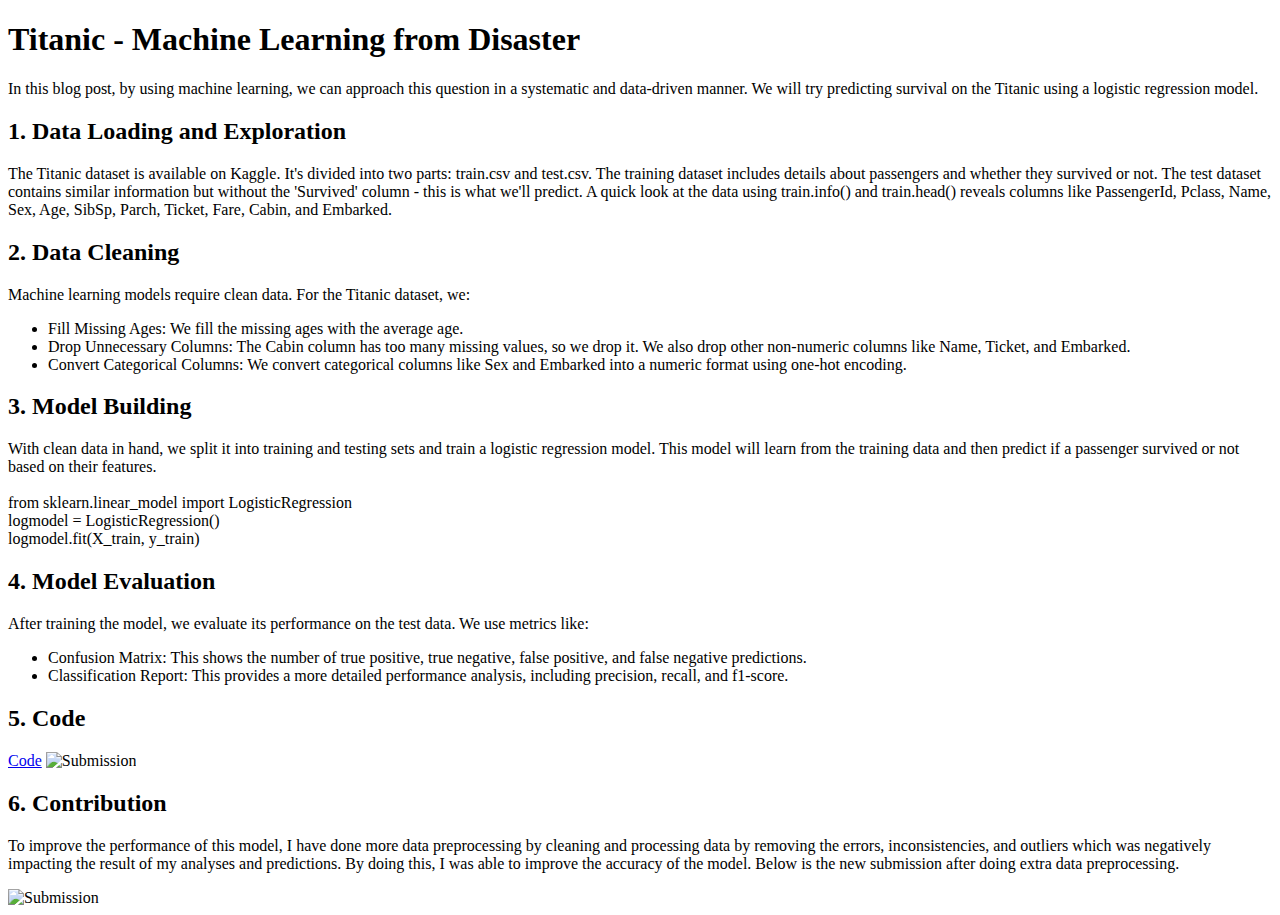
==== blog.html @ 7868ba30 "Add files via upload" ====
<!DOCTYPE html>
<html>
    <head>
        <title>Kashyap Holla Blog</title>
    </head>
    <body>
        <h1>Titanic - Machine Learning from Disaster</h1>
        <p>In this blog post, by using machine learning, we can approach this question in a systematic and data-driven manner. We will try predicting survival on the Titanic using a logistic regression model.</p>
        <h2>1. Data Loading and Exploration</h2>
        <p>The Titanic dataset is available on Kaggle. It's divided into two parts: train.csv and test.csv. The training dataset includes details about passengers and whether they survived or not. The test dataset contains similar information but without the 'Survived' column - this is what we'll predict.

            A quick look at the data using train.info() and train.head() reveals columns like PassengerId, Pclass, Name, Sex, Age, SibSp, Parch, Ticket, Fare, Cabin, and Embarked.</p>
        <h2>2. Data Cleaning</h2>
        <p>Machine learning models require clean data. For the Titanic dataset, we:
            <ul>
                <li>Fill Missing Ages: We fill the missing ages with the average age.</li>
                <li>Drop Unnecessary Columns: The Cabin column has too many missing values, so we drop it. We also drop other non-numeric columns like Name, Ticket, and Embarked.</li>
                <li>Convert Categorical Columns: We convert categorical columns like Sex and Embarked into a numeric format using one-hot encoding.</li>
            </ul>
        </p>
        <h2>3. Model Building</h2>
        <p>With clean data in hand, we split it into training and testing sets and train a logistic regression model. This model will learn from the training data and then predict if a passenger survived or not based on their features.
            <br><br>
            from sklearn.linear_model import LogisticRegression 
            <br>
            logmodel = LogisticRegression()
            <br>
            logmodel.fit(X_train, y_train)</p>
        <h2>4. Model Evaluation</h2>
        <p>After training the model, we evaluate its performance on the test data. We use metrics like: <br>
            <ul>
                <li>Confusion Matrix: This shows the number of true positive, true negative, false positive, and false negative predictions.</li>
                <li>Classification Report: This provides a more detailed performance analysis, including precision, recall, and f1-score.</li>
            </ul>
            </p>
        <h2>5. Code</h2>
        <a href="Data/titanic.ipynb" download="Data/titanic.ipynb" target="_blank">Code</a>
        <img src="Submission1.jpg" alt="Submission">
        <h2>6. Contribution</h2>
        <p>To improve the performance of this model, I have done more data preprocessing by cleaning and processing data by removing the errors, inconsistencies, and outliers which was negatively impacting the result of my analyses and predictions. By doing this, I was able to improve the accuracy of the model. Below is the new submission after doing extra data preprocessing.</p>
        <img src="Submission2.jpg" alt="Submission">
    </body>
</html>
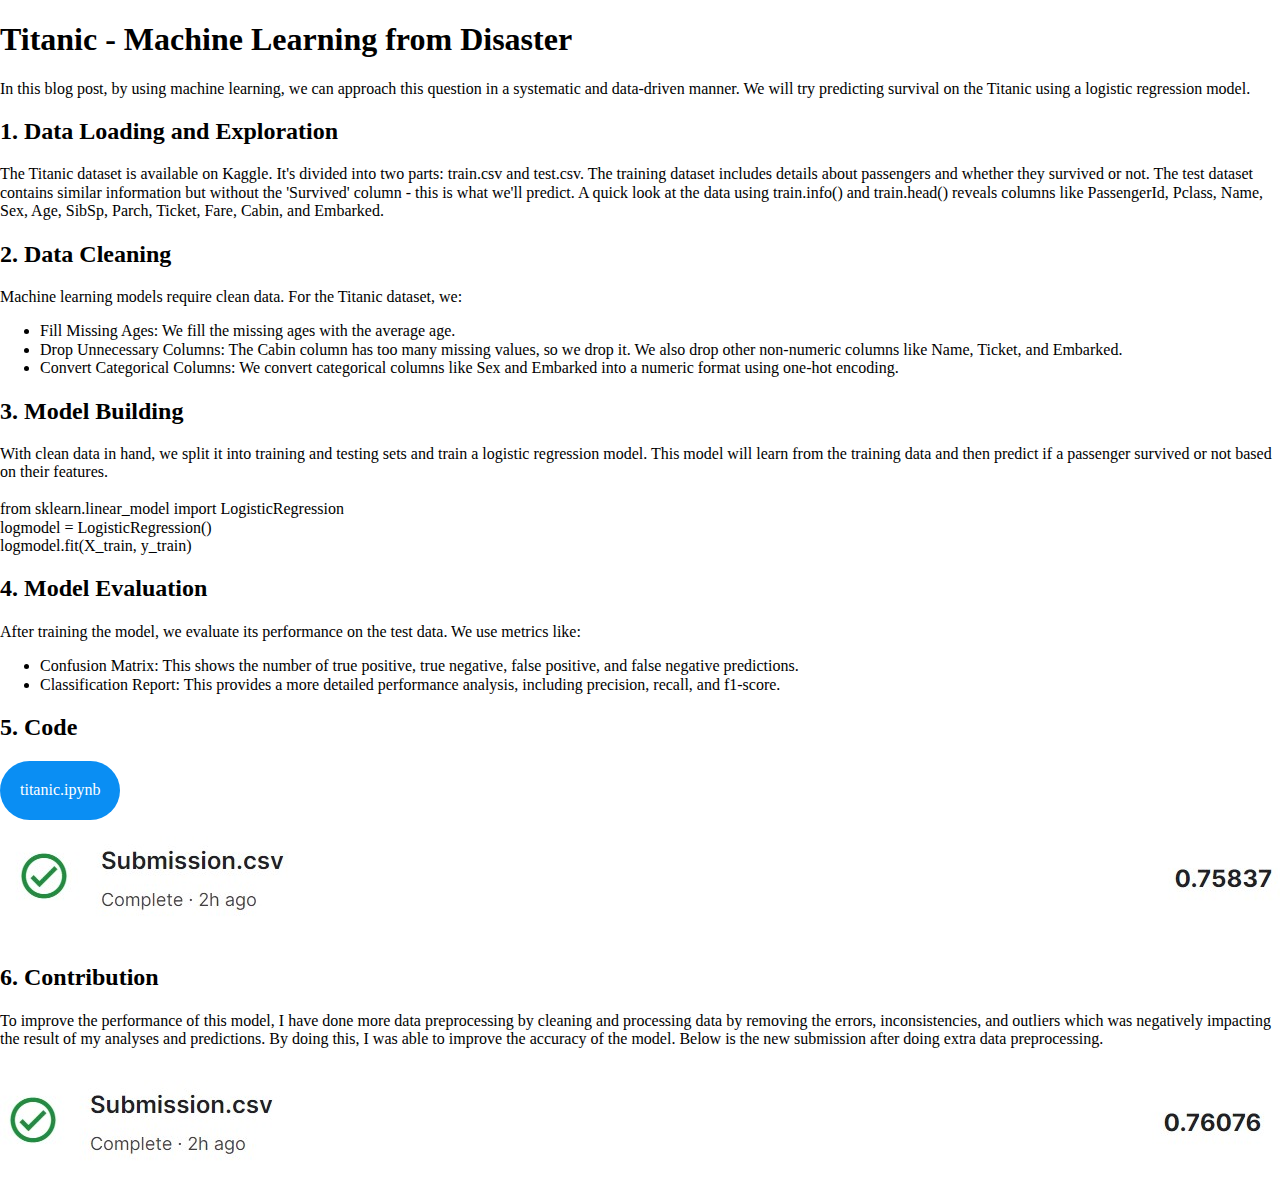
==== commit 87193087: "Update blog.html" ====
--- a/blog.html
+++ b/blog.html
@@ -2,6 +2,10 @@
 <html>
     <head>
         <title>Kashyap Holla Blog</title>
+        <meta name="viewport" content="width=device-width, initial-scale=1">
+        <link rel="stylesheet" type="text/css" href="Data/necolas.github.io_normalize.css_8.0.1_normalize.css"/>
+        <link rel="stylesheet" type="text/css" href="CSS/index2.css"/>
+        <link rel="shortcut icon" href="Images/favicon.png" type="image/x-icon">
     </head>
     <body>
         <h1>Titanic - Machine Learning from Disaster</h1>
@@ -34,10 +38,11 @@
             </ul>
             </p>
         <h2>5. Code</h2>
-        <a href="Data/titanic.ipynb" download="Data/titanic.ipynb" target="_blank">Code</a>
+        <a class="btn-header-main-page" href="Data/titanic.ipynb" download="Data/titanic.ipynb" target="_blank">titanic.ipynb</a>
+        <!-- <a href="Data/titanic.ipynb" download="Data/titanic.ipynb" target="_blank">Code</a> -->
         <img src="Submission1.jpg" alt="Submission">
         <h2>6. Contribution</h2>
         <p>To improve the performance of this model, I have done more data preprocessing by cleaning and processing data by removing the errors, inconsistencies, and outliers which was negatively impacting the result of my analyses and predictions. By doing this, I was able to improve the accuracy of the model. Below is the new submission after doing extra data preprocessing.</p>
         <img src="Submission2.jpg" alt="Submission">
     </body>
-</html>+</html>
--- a/CSS/index2.css
+++ b/CSS/index2.css
@@ -0,0 +1,16 @@
+.btn-header-main-page:link,
+.btn-header-main-page:visited {
+    display: inline-block;
+    padding: 20px 20px;
+    font-weight: 200;
+    text-decoration: none;
+    background-color: #0a8ef3;
+    border-radius: 40px;
+    color: white;
+    transition: background-color 0.2s;
+}
+
+.btn-header-main-page:hover,
+.btn-header-main-page:active {
+    background-color: #0767b2;
+}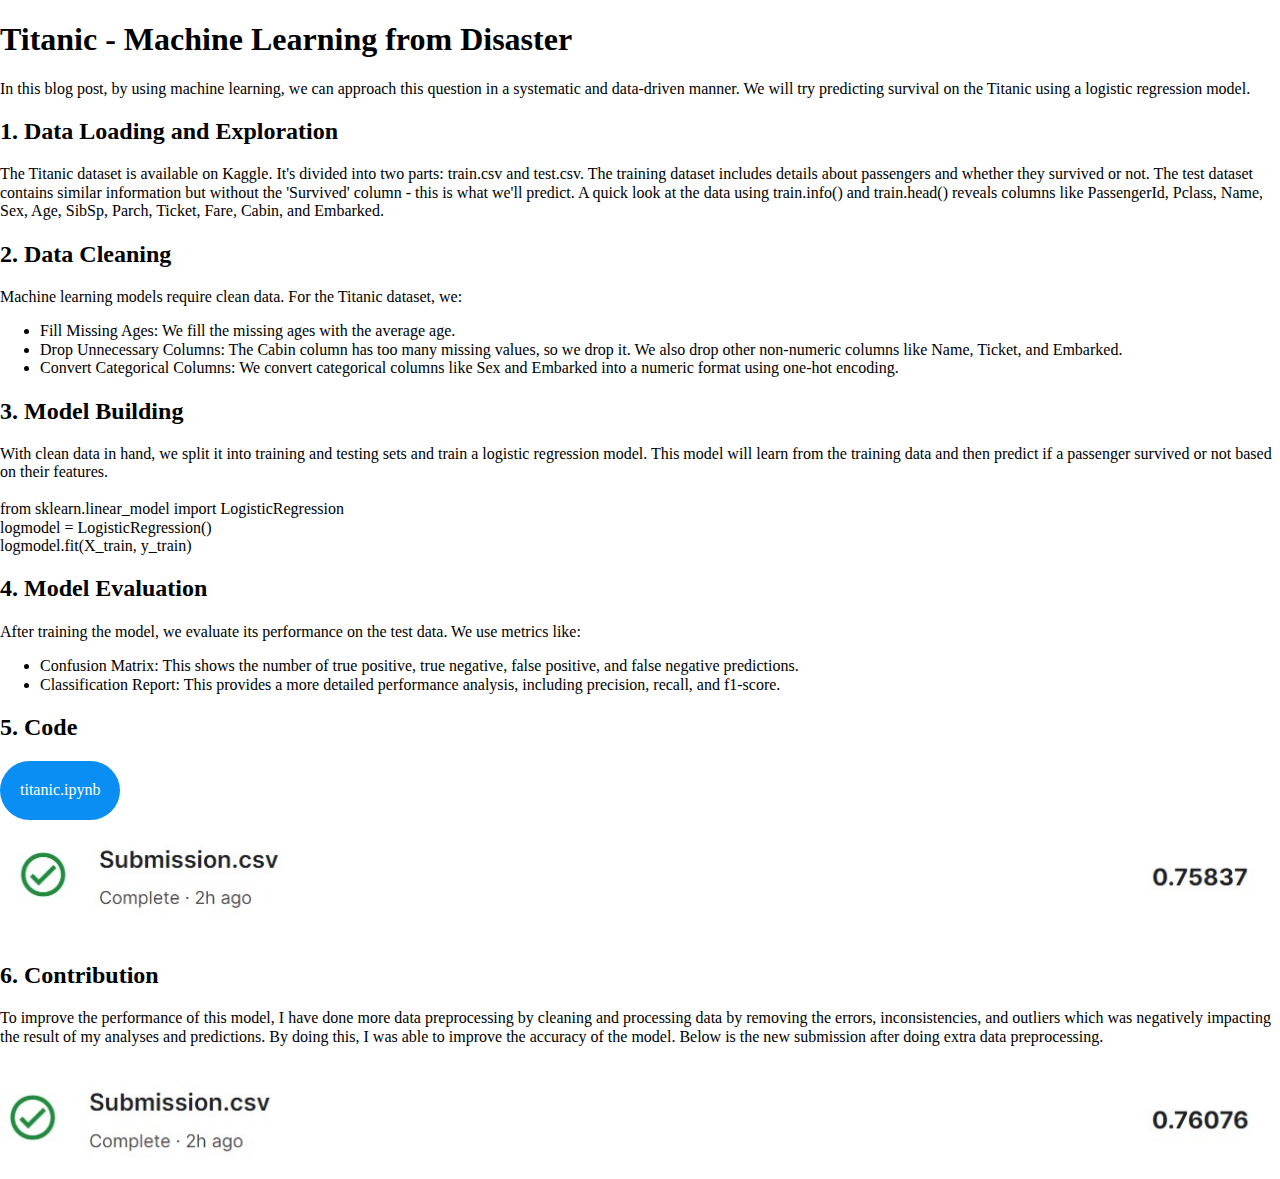
==== commit bb2eae83: "Update blog.html" ====
--- a/blog.html
+++ b/blog.html
@@ -6,43 +6,47 @@
         <link rel="stylesheet" type="text/css" href="Data/necolas.github.io_normalize.css_8.0.1_normalize.css"/>
         <link rel="stylesheet" type="text/css" href="CSS/index2.css"/>
         <link rel="shortcut icon" href="Images/favicon.png" type="image/x-icon">
+        <link href="https://cdn.jsdelivr.net/npm/bootstrap@5.3.2/dist/css/bootstrap.min.css" rel="stylesheet" integrity="sha384-T3c6CoIi6uLrA9TneNEoa7RxnatzjcDSCmG1MXxSR1GAsXEV/Dwwykc2MPK8M2HN" crossorigin="anonymous">
+    <script defer src="https://cdn.jsdelivr.net/npm/bootstrap@5.3.2/dist/js/bootstrap.bundle.min.js" integrity="sha384-C6RzsynM9kWDrMNeT87bh95OGNyZPhcTNXj1NW7RuBCsyN/o0jlpcV8Qyq46cDfL" crossorigin="anonymous"></script>
     </head>
     <body>
-        <h1>Titanic - Machine Learning from Disaster</h1>
-        <p>In this blog post, by using machine learning, we can approach this question in a systematic and data-driven manner. We will try predicting survival on the Titanic using a logistic regression model.</p>
-        <h2>1. Data Loading and Exploration</h2>
-        <p>The Titanic dataset is available on Kaggle. It's divided into two parts: train.csv and test.csv. The training dataset includes details about passengers and whether they survived or not. The test dataset contains similar information but without the 'Survived' column - this is what we'll predict.
-
-            A quick look at the data using train.info() and train.head() reveals columns like PassengerId, Pclass, Name, Sex, Age, SibSp, Parch, Ticket, Fare, Cabin, and Embarked.</p>
-        <h2>2. Data Cleaning</h2>
-        <p>Machine learning models require clean data. For the Titanic dataset, we:
-            <ul>
-                <li>Fill Missing Ages: We fill the missing ages with the average age.</li>
-                <li>Drop Unnecessary Columns: The Cabin column has too many missing values, so we drop it. We also drop other non-numeric columns like Name, Ticket, and Embarked.</li>
-                <li>Convert Categorical Columns: We convert categorical columns like Sex and Embarked into a numeric format using one-hot encoding.</li>
-            </ul>
-        </p>
-        <h2>3. Model Building</h2>
-        <p>With clean data in hand, we split it into training and testing sets and train a logistic regression model. This model will learn from the training data and then predict if a passenger survived or not based on their features.
-            <br><br>
-            from sklearn.linear_model import LogisticRegression 
-            <br>
-            logmodel = LogisticRegression()
-            <br>
-            logmodel.fit(X_train, y_train)</p>
-        <h2>4. Model Evaluation</h2>
-        <p>After training the model, we evaluate its performance on the test data. We use metrics like: <br>
-            <ul>
-                <li>Confusion Matrix: This shows the number of true positive, true negative, false positive, and false negative predictions.</li>
-                <li>Classification Report: This provides a more detailed performance analysis, including precision, recall, and f1-score.</li>
-            </ul>
+        <div class="container">
+            <h1>Titanic - Machine Learning from Disaster</h1>
+            <p>In this blog post, by using machine learning, we can approach this question in a systematic and data-driven manner. We will try predicting survival on the Titanic using a logistic regression model.</p>
+            <h2>1. Data Loading and Exploration</h2>
+            <p>The Titanic dataset is available on Kaggle. It's divided into two parts: train.csv and test.csv. The training dataset includes details about passengers and whether they survived or not. The test dataset contains similar information but without the 'Survived' column - this is what we'll predict.
+    
+                A quick look at the data using train.info() and train.head() reveals columns like PassengerId, Pclass, Name, Sex, Age, SibSp, Parch, Ticket, Fare, Cabin, and Embarked.</p>
+            <h2>2. Data Cleaning</h2>
+            <p>Machine learning models require clean data. For the Titanic dataset, we:
+                <ul>
+                    <li>Fill Missing Ages: We fill the missing ages with the average age.</li>
+                    <li>Drop Unnecessary Columns: The Cabin column has too many missing values, so we drop it. We also drop other non-numeric columns like Name, Ticket, and Embarked.</li>
+                    <li>Convert Categorical Columns: We convert categorical columns like Sex and Embarked into a numeric format using one-hot encoding.</li>
+                </ul>
             </p>
-        <h2>5. Code</h2>
-        <a class="btn-header-main-page" href="Data/titanic.ipynb" download="Data/titanic.ipynb" target="_blank">titanic.ipynb</a>
-        <!-- <a href="Data/titanic.ipynb" download="Data/titanic.ipynb" target="_blank">Code</a> -->
-        <img src="Submission1.jpg" alt="Submission">
-        <h2>6. Contribution</h2>
-        <p>To improve the performance of this model, I have done more data preprocessing by cleaning and processing data by removing the errors, inconsistencies, and outliers which was negatively impacting the result of my analyses and predictions. By doing this, I was able to improve the accuracy of the model. Below is the new submission after doing extra data preprocessing.</p>
-        <img src="Submission2.jpg" alt="Submission">
+            <h2>3. Model Building</h2>
+            <p>With clean data in hand, we split it into training and testing sets and train a logistic regression model. This model will learn from the training data and then predict if a passenger survived or not based on their features.
+                <br><br>
+                from sklearn.linear_model import LogisticRegression 
+                <br>
+                logmodel = LogisticRegression()
+                <br>
+                logmodel.fit(X_train, y_train)</p>
+            <h2>4. Model Evaluation</h2>
+            <p>After training the model, we evaluate its performance on the test data. We use metrics like: <br>
+                <ul>
+                    <li>Confusion Matrix: This shows the number of true positive, true negative, false positive, and false negative predictions.</li>
+                    <li>Classification Report: This provides a more detailed performance analysis, including precision, recall, and f1-score.</li>
+                </ul>
+                </p>
+            <h2>5. Code</h2>
+            <a class="btn-header-main-page" href="Data/titanic.ipynb" download="Data/titanic.ipynb" target="_blank">titanic.ipynb</a>
+            <!-- <a href="Data/titanic.ipynb" download="Data/titanic.ipynb" target="_blank">Code</a> -->
+            <img src="Submission1.jpg" alt="Submission" width="100%">
+            <h2>6. Contribution</h2>
+            <p>To improve the performance of this model, I have done more data preprocessing by cleaning and processing data by removing the errors, inconsistencies, and outliers which was negatively impacting the result of my analyses and predictions. By doing this, I was able to improve the accuracy of the model. Below is the new submission after doing extra data preprocessing.</p>
+            <img src="Submission2.jpg" alt="Submission" width="100%">
+        </div>
     </body>
 </html>
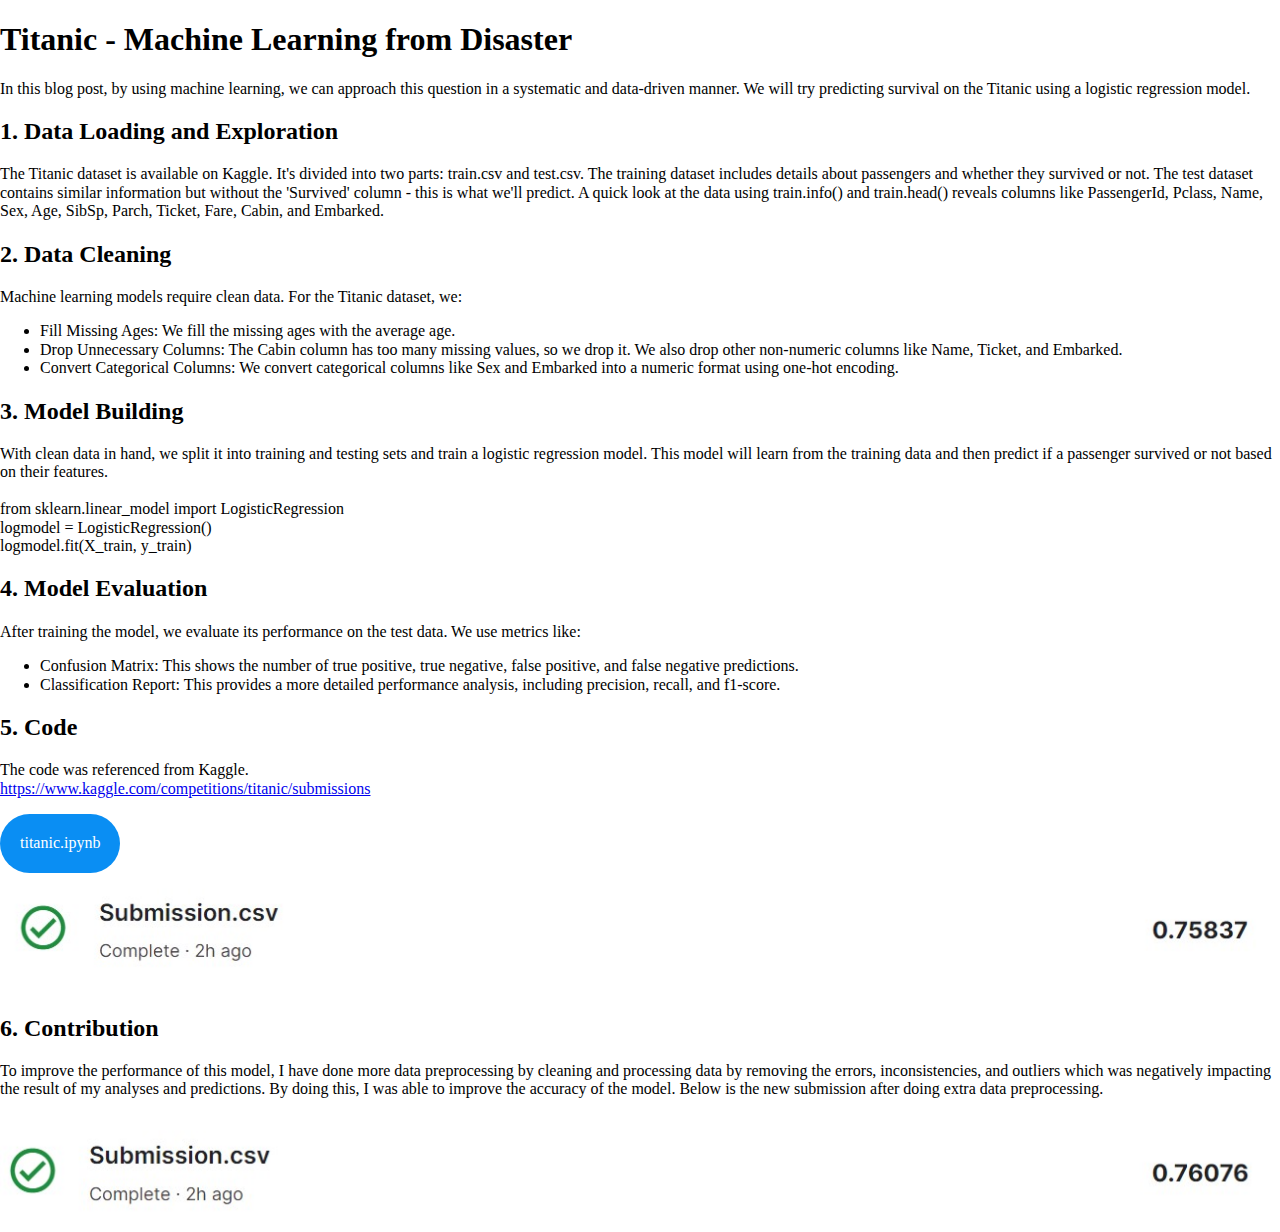
==== commit 8f126562: "blog.html" ====
--- a/blog.html
+++ b/blog.html
@@ -41,6 +41,7 @@
                 </ul>
                 </p>
             <h2>5. Code</h2>
+            <p>The code was referenced from Kaggle.<br><a href="https://www.kaggle.com/competitions/titanic/submissions">https://www.kaggle.com/competitions/titanic/submissions</a></p>
             <a class="btn-header-main-page" href="Data/titanic.ipynb" download="Data/titanic.ipynb" target="_blank">titanic.ipynb</a>
             <!-- <a href="Data/titanic.ipynb" download="Data/titanic.ipynb" target="_blank">Code</a> -->
             <img src="Submission1.jpg" alt="Submission" width="100%">
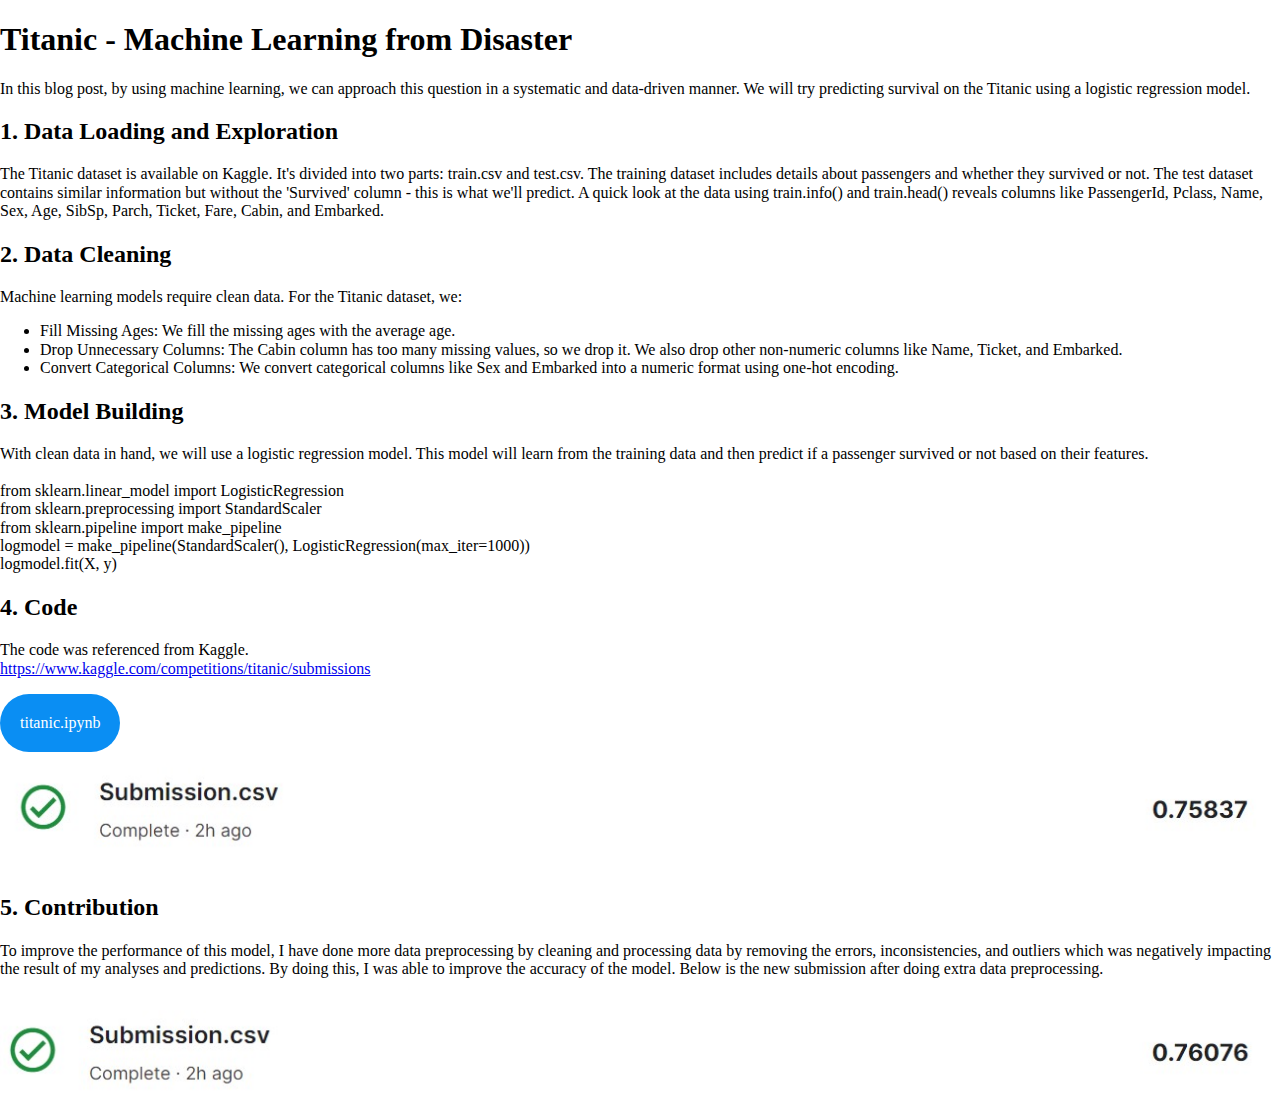
==== commit b3ad04e0: "Update blog.html" ====
--- a/blog.html
+++ b/blog.html
@@ -26,26 +26,23 @@
                 </ul>
             </p>
             <h2>3. Model Building</h2>
-            <p>With clean data in hand, we split it into training and testing sets and train a logistic regression model. This model will learn from the training data and then predict if a passenger survived or not based on their features.
+            <p>With clean data in hand, we will use a logistic regression model. This model will learn from the training data and then predict if a passenger survived or not based on their features.
                 <br><br>
                 from sklearn.linear_model import LogisticRegression 
                 <br>
-                logmodel = LogisticRegression()
+                from sklearn.preprocessing import StandardScaler
                 <br>
-                logmodel.fit(X_train, y_train)</p>
-            <h2>4. Model Evaluation</h2>
-            <p>After training the model, we evaluate its performance on the test data. We use metrics like: <br>
-                <ul>
-                    <li>Confusion Matrix: This shows the number of true positive, true negative, false positive, and false negative predictions.</li>
-                    <li>Classification Report: This provides a more detailed performance analysis, including precision, recall, and f1-score.</li>
-                </ul>
-                </p>
-            <h2>5. Code</h2>
+                from sklearn.pipeline import make_pipeline
+                <br>
+                logmodel = make_pipeline(StandardScaler(), LogisticRegression(max_iter=1000))
+                <br>
+                logmodel.fit(X, y)</p>
+            <h2>4. Code</h2>
             <p>The code was referenced from Kaggle.<br><a href="https://www.kaggle.com/competitions/titanic/submissions">https://www.kaggle.com/competitions/titanic/submissions</a></p>
             <a class="btn-header-main-page" href="Data/titanic.ipynb" download="Data/titanic.ipynb" target="_blank">titanic.ipynb</a>
             <!-- <a href="Data/titanic.ipynb" download="Data/titanic.ipynb" target="_blank">Code</a> -->
             <img src="Submission1.jpg" alt="Submission" width="100%">
-            <h2>6. Contribution</h2>
+            <h2>5. Contribution</h2>
             <p>To improve the performance of this model, I have done more data preprocessing by cleaning and processing data by removing the errors, inconsistencies, and outliers which was negatively impacting the result of my analyses and predictions. By doing this, I was able to improve the accuracy of the model. Below is the new submission after doing extra data preprocessing.</p>
             <img src="Submission2.jpg" alt="Submission" width="100%">
         </div>
